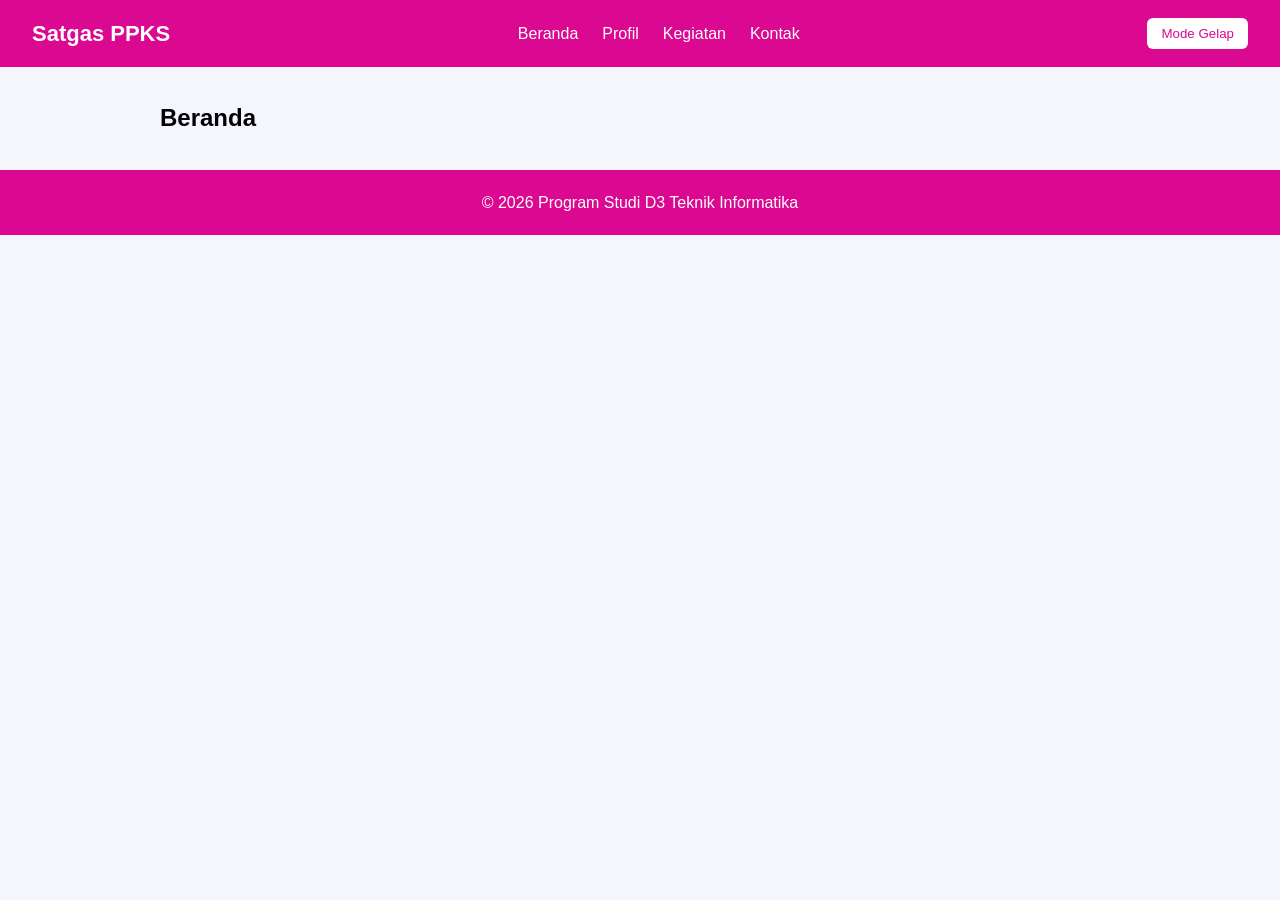
==== index.html @ bf0a2e72 "membuat kerangka project 4 halaman" ====
<!doctype html> 
<html lang="id"> 
<head> 
  <meta charset="UTF-8" /> 
  <meta name="viewport" content="width=device-width, initial-scale=1.0" /> 
  <title>Beranda | Website Prodi</title> 
  <link rel="stylesheet" href="css/style.css" /> 
</head> 
<body> 
  <!-- Navbar --> 
  <header class="navbar"> 
    <h1 class="logo">Satgas PPKS</h1> 
    <nav> 
      <ul class="menu"> 
        <li><a href="index.html">Beranda</a></li> 
        <li><a href="profil.html">Profil</a></li> 
        <li><a href="kegiatan.html">Kegiatan</a></li> 
        <li><a href="kontak.html">Kontak</a></li> 
      </ul> 
    </nav> 
    <button id="tombol-tema" type="button">Mode Gelap</button> 
  </header> 
  
  <!-- Konten utama --> 
  <main> 
    <h2>Beranda</h2> 
    <!-- Isi halaman dikerjakan oleh anggota yang bertugas --> 
  </main> 
  
  <!-- Footer --> 
  <footer> 
    <p>&copy; 2026 Program Studi D3 Teknik Informatika</p> 
  </footer> 
  
  <script src="js/script.js"></script> 
</body> 
</html>
---- css/style.css ----
* { margin: 0; padding: 0; box-sizing: border-box; } 
  
body { 
  font-family: Arial, sans-serif; 
  color: #020207; 
  background-color: #f4f6fb; 
  line-height: 1.6; 
} 
  
/* ===== BAGIAN UMUM (Ketua) ===== */ 
.navbar { 
  display: flex; 
  justify-content: space-between; 
  align-items: center; 
  flex-wrap: wrap; 
  gap: 12px; 
  padding: 16px 32px; 
  background-color: #db0891; 
  color: white; 
} 
.logo { font-size: 22px; } 
.menu { display: flex; gap: 24px; list-style: none; } 
.menu a { color: white; text-decoration: none; } 
.menu a:hover { text-decoration: underline; } 
#tombol-tema { 
  padding: 8px 14px; 
  border: none; 
  border-radius: 6px; 
  background-color: white; 
  color: #db0891; 
  cursor: pointer; 
} 
  
main { max-width: 1000px; margin: 0 auto; padding: 32px 20px; } 
  
.grid-card { 
  display: grid; 
  grid-template-columns: repeat(auto-fit, minmax(240px, 1fr)); 
  gap: 20px; 
} 
.card { 
  background-color: white; 
  border: 1px solid #ccc; 
  border-radius: 8px; 
  padding: 20px; 
} 
.card img { width: 100%; border-radius: 6px; margin-bottom: 10px; } 
  
footer { 
  padding: 20px 32px; 
  text-align: center; 
  background-color: #db0891; 
  color: white; 
} 
  
/* Mode gelap (dipasang oleh JavaScript) */ 
body.gelap { background-color: #121826; color: #e8e8e8; }

body.gelap .card { background-color: #1c2538; border-color: #33415c; } 
  
@media (max-width: 600px) { 
  .navbar { flex-direction: column; } 
  .menu { gap: 14px; } 
} 
  
/* ===== BAGIAN MAHASISWA 2 (Beranda) ===== */ 
  
/* ===== BAGIAN MAHASISWA 3 (Profil dan Kegiatan) ===== */ 
  
/* ===== BAGIAN MAHASISWA 4 (Kontak) ===== */
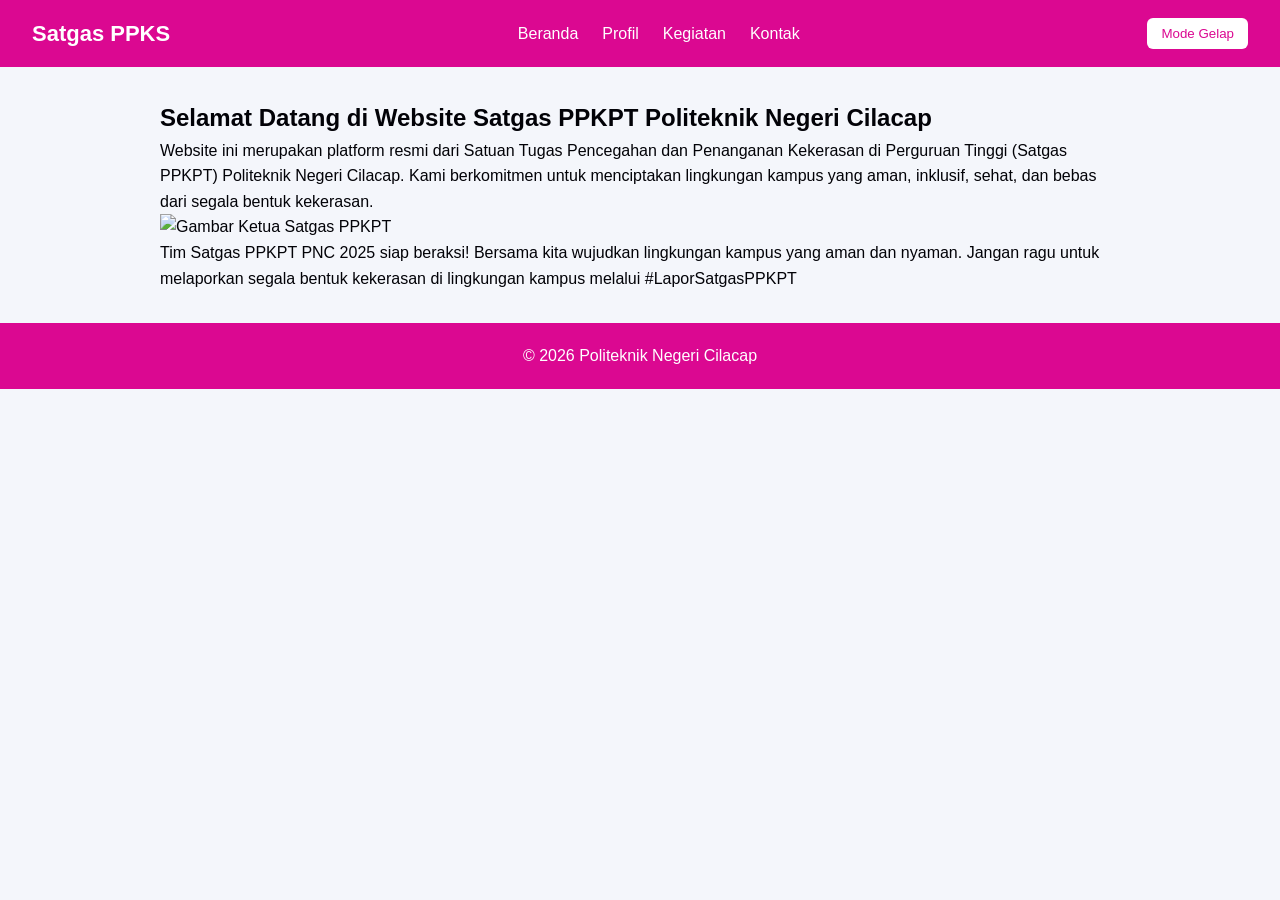
==== commit ec9cfa90: "menambahkan isi beranda pada file index.html" ====
--- a/index.html
+++ b/index.html
@@ -1,6 +1,6 @@
 <!doctype html> 
 <html lang="id"> 
-<head> 
+<head>
   <meta charset="UTF-8" /> 
   <meta name="viewport" content="width=device-width, initial-scale=1.0" /> 
   <title>Beranda | Website Prodi</title> 
@@ -23,13 +23,28 @@
   
   <!-- Konten utama --> 
   <main> 
-    <h2>Beranda</h2> 
-    <!-- Isi halaman dikerjakan oleh anggota yang bertugas --> 
+    <h2>Selamat Datang di Website Satgas PPKPT Politeknik Negeri Cilacap</h2> 
+    <section class="beranda"> 
+      <div class="beranda-teks">
+        <p>Website ini merupakan platform resmi dari Satuan Tugas Pencegahan dan Penanganan Kekerasan di Perguruan Tinggi (Satgas PPKPT) Politeknik Negeri Cilacap. Kami berkomitmen untuk menciptakan lingkungan kampus yang aman, inklusif, sehat, dan bebas dari segala bentuk kekerasan.</p> 
+      </div>
+    </section>
+
+    <section class="beranda-next">
+      <div class="beranda-image">
+        <img src="images/ketua.jpg" alt="Gambar Ketua Satgas PPKPT">
+      </div>
+
+      <div class="beranda-teks2">
+        <p>Tim Satgas PPKPT PNC 2025 siap beraksi! 
+          Bersama kita wujudkan lingkungan kampus yang aman dan nyaman. Jangan ragu untuk melaporkan segala bentuk kekerasan di lingkungan kampus melalui #LaporSatgasPPKPT</p>
+      </div>
+    </section>
   </main> 
   
   <!-- Footer --> 
   <footer> 
-    <p>&copy; 2026 Program Studi D3 Teknik Informatika</p> 
+    <p>&copy; 2026 Politeknik Negeri Cilacap</p>
   </footer> 
   
   <script src="js/script.js"></script> 
--- a/css/style.css
+++ b/css/style.css
@@ -63,8 +63,40 @@
   .menu { gap: 14px; } 
 } 
   
-/* ===== BAGIAN MAHASISWA 2 (Beranda) ===== */ 
-  
-/* ===== BAGIAN MAHASISWA 3 (Profil dan Kegiatan) ===== */ 
+/* ===== BAGIAN MAHASISWA 2 (Profile) ===== */ 
+
+
+
+.profil {
+    display: flex;
+    flex-direction: row;
+    align-items: center;
+    justify-content: flex-start;
+    gap: 20px;
+    background-color: #ffffff;
+    padding: 20px;
+    border-radius: 8px;
+    text-align: left;
+}
+
+.profil-teks {
+    flex: 1;
+    text-align: justify;
+}
+
+.profil-image {
+    flex: 120px;
+    width: 120px;
+}
+
+.profil-image img {
+    display: block;
+    width: 100%;
+    height: auto;
+}
+
+
+
+/* ===== BAGIAN MAHASISWA 3 (Kegiatan) ===== */ 
   
 /* ===== BAGIAN MAHASISWA 4 (Kontak) ===== */ 
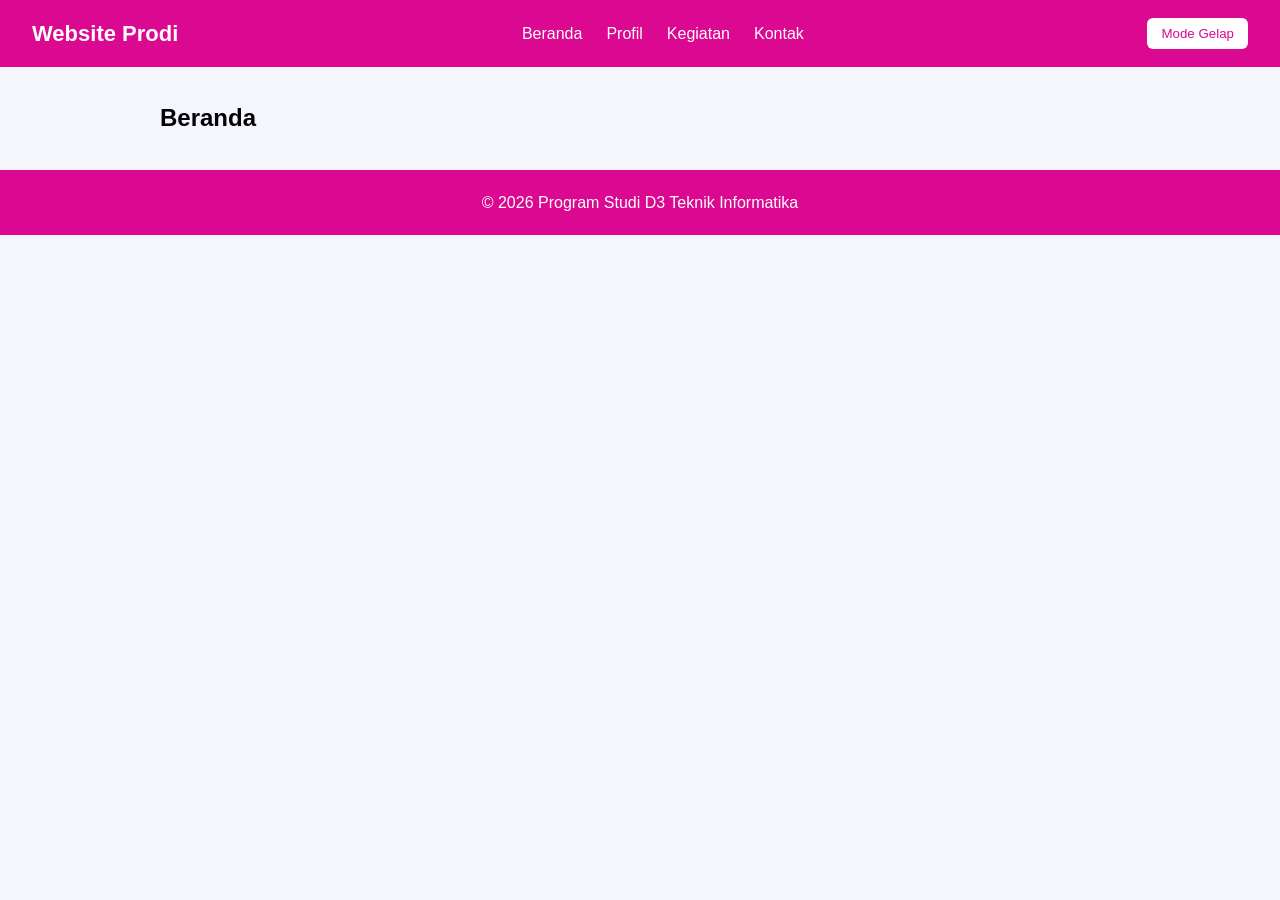
==== commit 69f7ce20: "menambahkan logo ppks" ====
--- a/index.html
+++ b/index.html
@@ -1,6 +1,6 @@
 <!doctype html> 
 <html lang="id"> 
-<head>
+<head> 
   <meta charset="UTF-8" /> 
   <meta name="viewport" content="width=device-width, initial-scale=1.0" /> 
   <title>Beranda | Website Prodi</title> 
@@ -9,7 +9,7 @@
 <body> 
   <!-- Navbar --> 
   <header class="navbar"> 
-    <h1 class="logo">Satgas PPKS</h1> 
+    <h1 class="logo">Website Prodi</h1> 
     <nav> 
       <ul class="menu"> 
         <li><a href="index.html">Beranda</a></li> 
@@ -23,28 +23,13 @@
   
   <!-- Konten utama --> 
   <main> 
-    <h2>Selamat Datang di Website Satgas PPKPT Politeknik Negeri Cilacap</h2> 
-    <section class="beranda"> 
-      <div class="beranda-teks">
-        <p>Website ini merupakan platform resmi dari Satuan Tugas Pencegahan dan Penanganan Kekerasan di Perguruan Tinggi (Satgas PPKPT) Politeknik Negeri Cilacap. Kami berkomitmen untuk menciptakan lingkungan kampus yang aman, inklusif, sehat, dan bebas dari segala bentuk kekerasan.</p> 
-      </div>
-    </section>
-
-    <section class="beranda-next">
-      <div class="beranda-image">
-        <img src="images/ketua.jpg" alt="Gambar Ketua Satgas PPKPT">
-      </div>
-
-      <div class="beranda-teks2">
-        <p>Tim Satgas PPKPT PNC 2025 siap beraksi! 
-          Bersama kita wujudkan lingkungan kampus yang aman dan nyaman. Jangan ragu untuk melaporkan segala bentuk kekerasan di lingkungan kampus melalui #LaporSatgasPPKPT</p>
-      </div>
-    </section>
+    <h2>Beranda</h2> 
+    <!-- Isi halaman dikerjakan oleh anggota yang bertugas --> 
   </main> 
   
   <!-- Footer --> 
   <footer> 
-    <p>&copy; 2026 Politeknik Negeri Cilacap</p>
+    <p>&copy; 2026 Program Studi D3 Teknik Informatika</p> 
   </footer> 
   
   <script src="js/script.js"></script> 
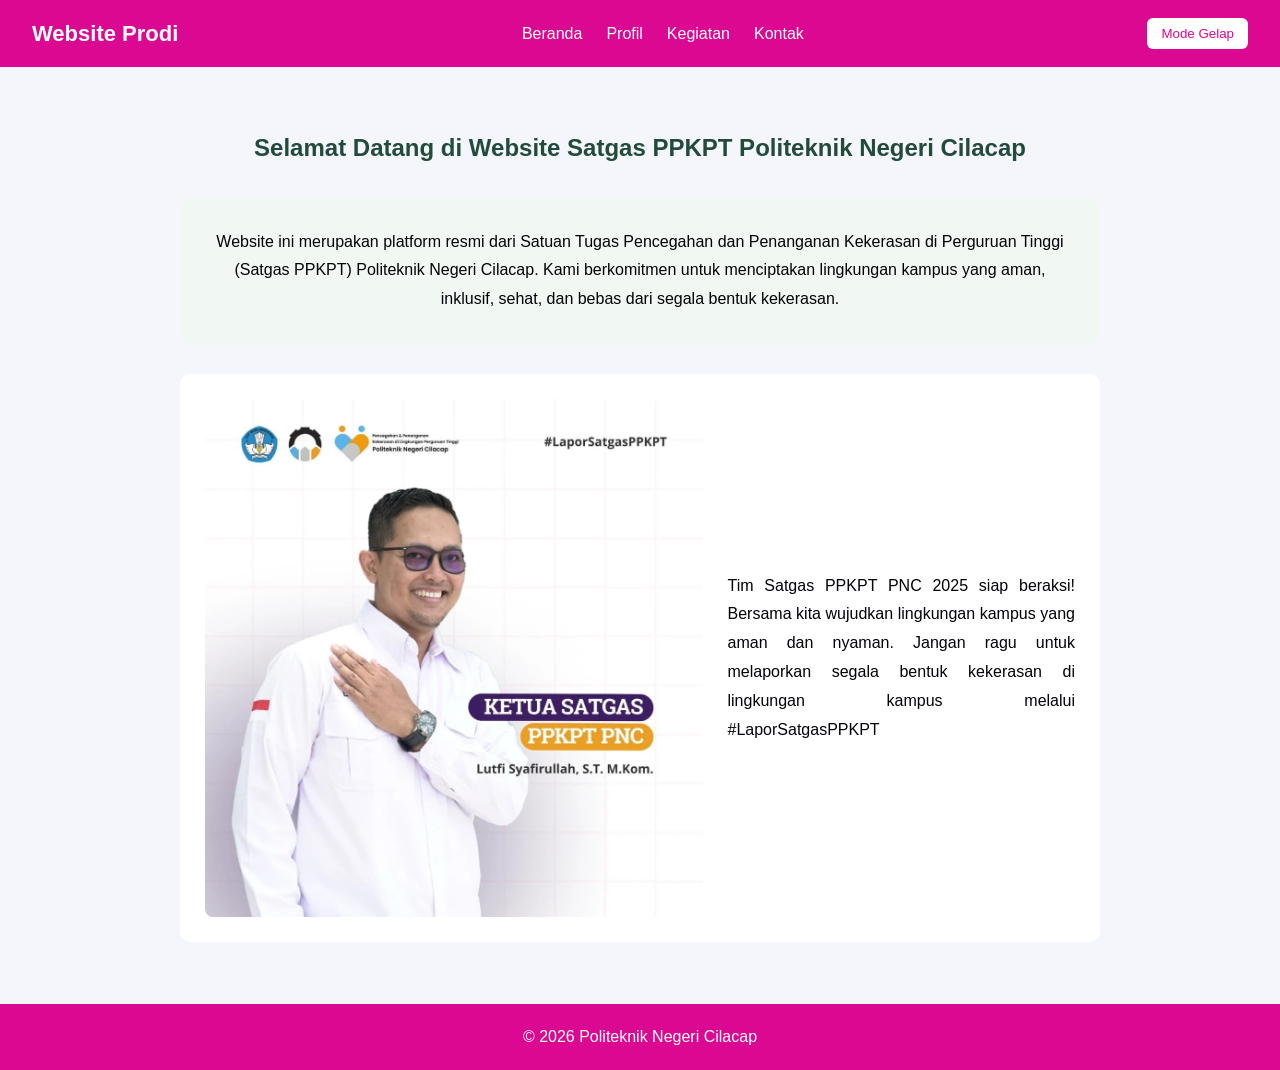
==== commit 9d0bface: "Merge branch 'main' into fitur-beranda" ====
--- a/index.html
+++ b/index.html
@@ -1,6 +1,6 @@
 <!doctype html> 
 <html lang="id"> 
-<head> 
+<head>
   <meta charset="UTF-8" /> 
   <meta name="viewport" content="width=device-width, initial-scale=1.0" /> 
   <title>Beranda | Website Prodi</title> 
@@ -23,13 +23,28 @@
   
   <!-- Konten utama --> 
   <main> 
-    <h2>Beranda</h2> 
-    <!-- Isi halaman dikerjakan oleh anggota yang bertugas --> 
+    <h2>Selamat Datang di Website Satgas PPKPT Politeknik Negeri Cilacap</h2> 
+    <section class="beranda"> 
+      <div class="beranda-teks">
+        <p>Website ini merupakan platform resmi dari Satuan Tugas Pencegahan dan Penanganan Kekerasan di Perguruan Tinggi (Satgas PPKPT) Politeknik Negeri Cilacap. Kami berkomitmen untuk menciptakan lingkungan kampus yang aman, inklusif, sehat, dan bebas dari segala bentuk kekerasan.</p> 
+      </div>
+    </section>
+
+    <section class="beranda-next">
+      <div class="beranda-image">
+        <img src="images/ketua.jpg" alt="Gambar Ketua Satgas PPKPT">
+      </div>
+
+      <div class="beranda-teks2">
+        <p>Tim Satgas PPKPT PNC 2025 siap beraksi! 
+          Bersama kita wujudkan lingkungan kampus yang aman dan nyaman. Jangan ragu untuk melaporkan segala bentuk kekerasan di lingkungan kampus melalui #LaporSatgasPPKPT</p>
+      </div>
+    </section>
   </main> 
   
   <!-- Footer --> 
   <footer> 
-    <p>&copy; 2026 Program Studi D3 Teknik Informatika</p> 
+    <p>&copy; 2026 Politeknik Negeri Cilacap</p>
   </footer> 
   
   <script src="js/script.js"></script> 
--- a/css/style.css
+++ b/css/style.css
@@ -63,6 +63,54 @@
   .menu { gap: 14px; } 
 } 
   
+/* ===== BAGIAN MAHASISWA 2 (Beranda) ===== */ 
+
+/* Judul beranda */
+h2 {
+    text-align: center;
+    margin: 30px 20px;
+    color: #234b3a;
+}
+
+.beranda {
+    background-color: #f1f7f3;
+    padding: 30px;
+    margin: 20px;
+    border-radius: 10px;
+}
+
+.beranda-teks {
+    text-align: center;
+    line-height: 1.8;
+}
+
+.beranda-next {
+    display: flex;
+    flex-direction: row;
+    align-items: center;
+    gap: 25px;
+    margin: 30px 20px;
+    padding: 25px;
+    background-color: #ffffff;
+    border-radius: 10px;
+}
+
+.beranda-image {
+    flex: 150px;
+}
+
+.beranda-image img {
+    display: block;
+    width: 100%;
+    height: auto;
+    border-radius: 8px;
+}
+
+.beranda-teks2 {
+    flex: 1;
+    text-align: justify;
+    line-height: 1.8;
+}
 /* ===== BAGIAN MAHASISWA 2 (Profile) ===== */ 
 
 
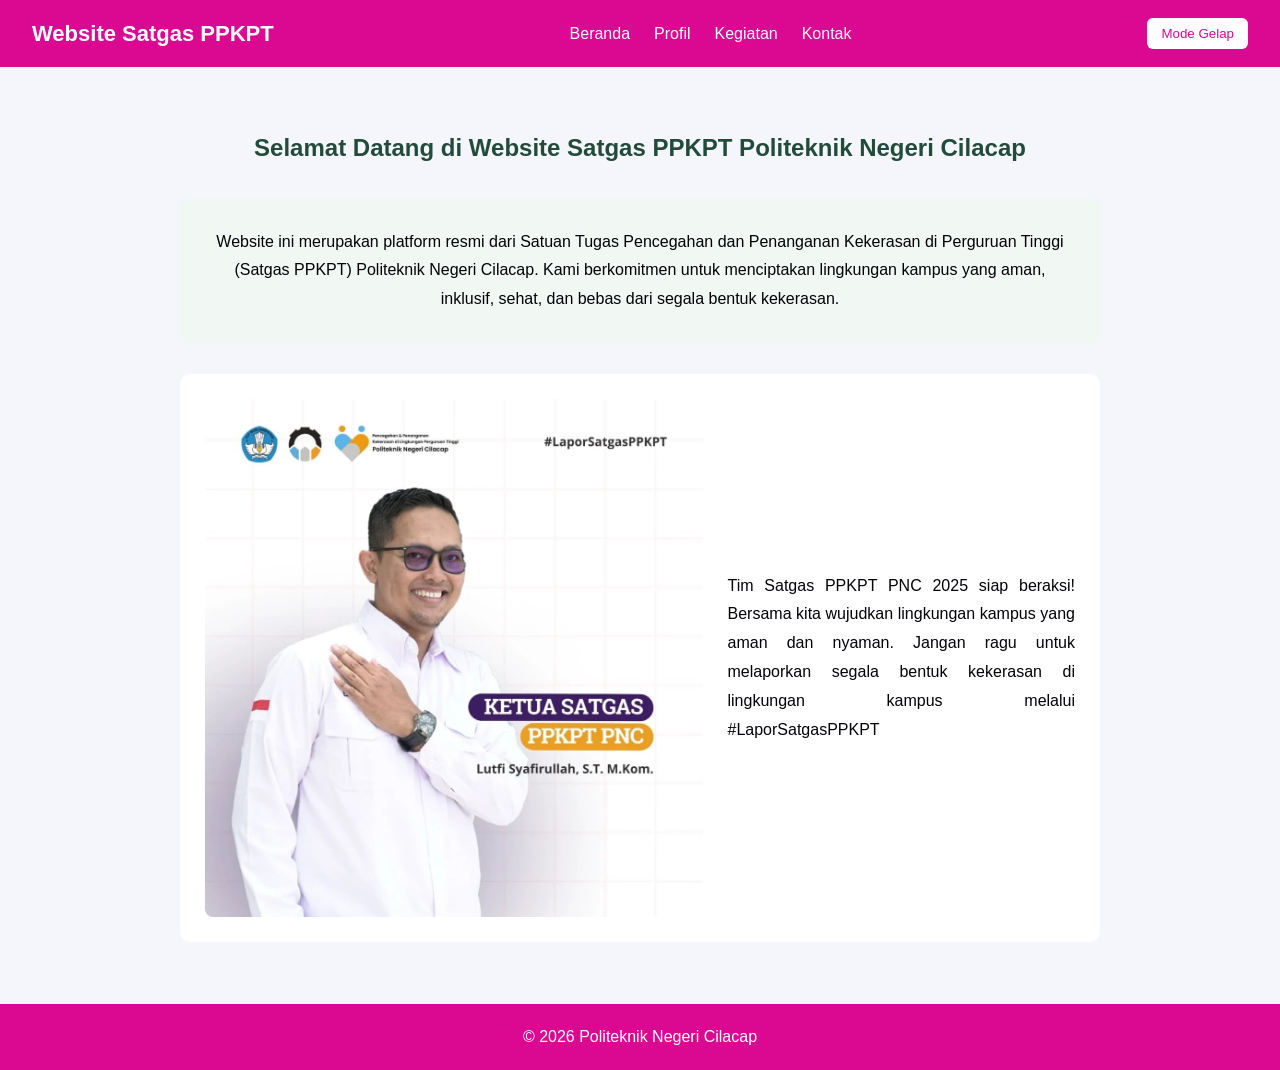
==== commit 6f5967c4: "update title website" ====
--- a/index.html
+++ b/index.html
@@ -3,13 +3,13 @@
 <head>
   <meta charset="UTF-8" /> 
   <meta name="viewport" content="width=device-width, initial-scale=1.0" /> 
-  <title>Beranda | Website Prodi</title> 
+  <title>Beranda | Website Satgas PPKPT</title> 
   <link rel="stylesheet" href="css/style.css" /> 
 </head> 
 <body> 
   <!-- Navbar --> 
   <header class="navbar"> 
-    <h1 class="logo">Website Prodi</h1> 
+    <h1 class="logo">Website Satgas PPKPT</h1> 
     <nav> 
       <ul class="menu"> 
         <li><a href="index.html">Beranda</a></li> 
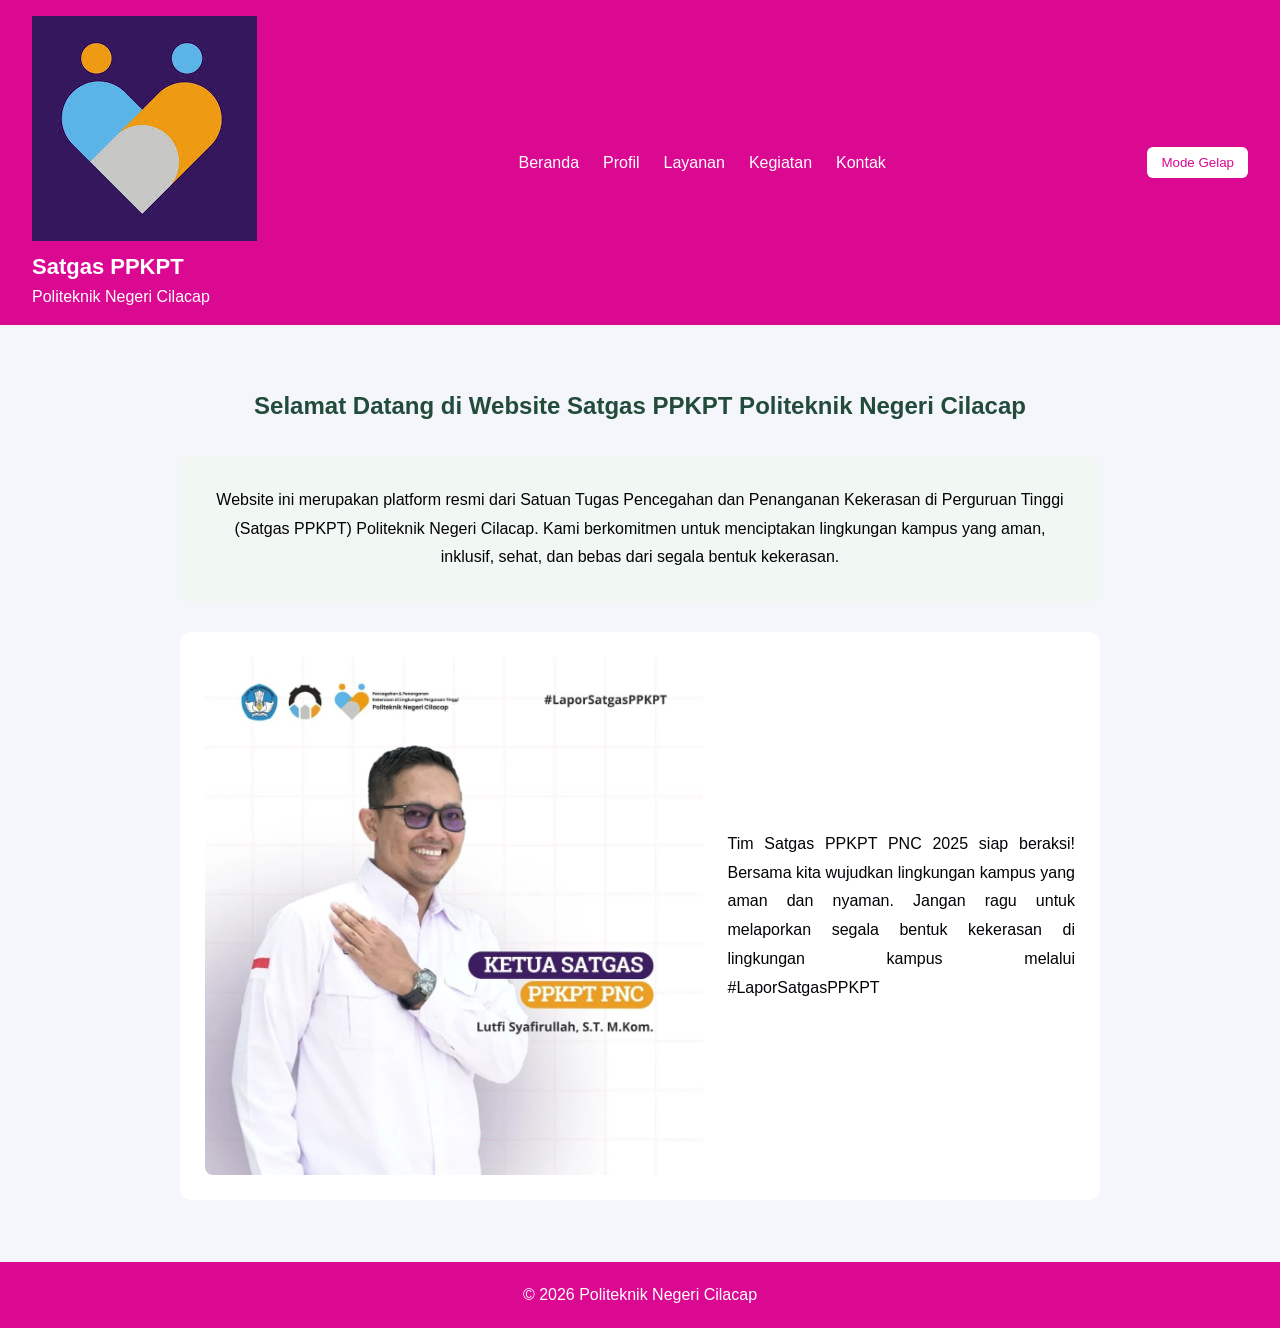
==== commit 2e882fb7: "update navbar & Footer" ====
--- a/index.html
+++ b/index.html
@@ -1,25 +1,33 @@
-<!doctype html> 
-<html lang="id"> 
+<!doctype html>
+<html lang="id">
 <head>
-  <meta charset="UTF-8" /> 
-  <meta name="viewport" content="width=device-width, initial-scale=1.0" /> 
-  <title>Beranda | Website Satgas PPKPT</title> 
-  <link rel="stylesheet" href="css/style.css" /> 
-</head> 
-<body> 
-  <!-- Navbar --> 
-  <header class="navbar"> 
-    <h1 class="logo">Website Satgas PPKPT</h1> 
-    <nav> 
-      <ul class="menu"> 
-        <li><a href="index.html">Beranda</a></li> 
-        <li><a href="profil.html">Profil</a></li> 
-        <li><a href="kegiatan.html">Kegiatan</a></li> 
-        <li><a href="kontak.html">Kontak</a></li> 
-      </ul> 
-    </nav> 
-    <button id="tombol-tema" type="button">Mode Gelap</button> 
-  </header> 
+  <meta charset="UTF-8" />
+  <meta name="viewport" content="width=device-width, initial-scale=1.0" />
+  <title>Beranda | Website Satgas PPKPT</title>
+  <link rel="stylesheet" href="css/style.css" />
+</head>
+<body>
+
+  <!-- Navbar -->
+  <header class="navbar">
+    <div class="navbar-logo">
+      <img src="images/logo ppks.jpg" alt="Logo Satgas PPKPT" class="logo-img">
+      <div class="logo-text">
+        <h1 class="logo">Satgas PPKPT</h1>
+        <p class="logo-sub">Politeknik Negeri Cilacap</p>
+      </div>
+    </div>
+    <nav>
+      <ul class="menu">
+        <li><a href="index.html" class="aktif">Beranda</a></li>
+        <li><a href="profil.html">Profil</a></li>
+        <li><a href="layanan.html">Layanan</a></li>
+        <li><a href="kegiatan.html">Kegiatan</a></li>
+        <li><a href="kontak.html">Kontak</a></li>
+      </ul>
+    </nav>
+    <button id="tombol-tema" type="button">Mode Gelap</button>
+  </header>
   
   <!-- Konten utama --> 
   <main> 
--- a/css/style.css
+++ b/css/style.css
@@ -62,10 +62,10 @@
   .navbar { flex-direction: column; } 
   .menu { gap: 14px; } 
 } 
-  
-/* ===== BAGIAN MAHASISWA 2 (Beranda) ===== */ 
 
-/* Judul beranda */
+/* ===== BAGIAN MAHASISWA 2 (Beranda dan Profil) ===== */ 
+
+/* beranda */
 h2 {
     text-align: center;
     margin: 30px 20px;
@@ -111,9 +111,8 @@
     text-align: justify;
     line-height: 1.8;
 }
-/* ===== BAGIAN MAHASISWA 2 (Profile) ===== */ 
 
-
+/* profil*/ 
 
 .profil {
     display: flex;
@@ -146,5 +145,4 @@
 
 
 /* ===== BAGIAN MAHASISWA 3 (Kegiatan) ===== */ 
-  
 /* ===== BAGIAN MAHASISWA 4 (Kontak) ===== */ 
